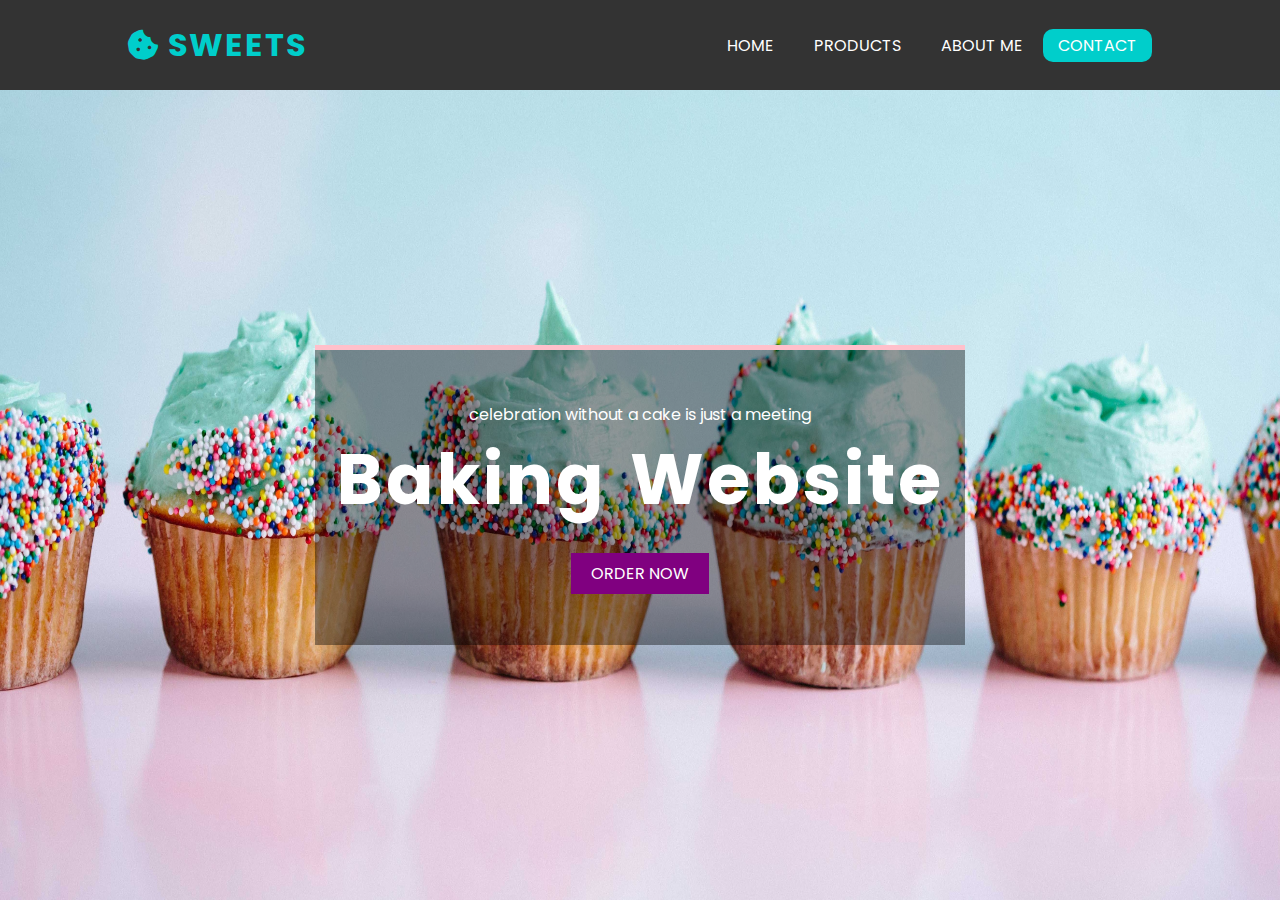
==== index.html @ 8046f4b3 "contact page added" ====
<!DOCTYPE html>
<html lang="en">

<head>
    <meta charset="UTF-8">
    <meta name="viewport" content="width=device-width, initial-scale=1.0">
    <link rel="stylesheet" href="css/all.min.css">
    <link rel="stylesheet" href="css/styles.css">
    <title>sweets</title>
</head>

<body>
    <!-- navbar -->
    <header>
        <nav>
            <!-- logo -->
            <div class="logo">
                <span class="fas fa-cookie-bite"></span>
                <h1>sweets</h1>
            </div>

            <!-- navigation links -->
            <ul class="nav-links">
                <li><a href="#" class="nav-link">home</a></li>
                <li><a href="html pages/product.html" class="nav-link">products</a></li>
                <li><a href="html pages/about.html" class="nav-link">about me</a></li>
                <li><a href="html pages/contact.html" class="nav-link" id="active">contact</a></li>
            </ul>
            <!-- menu icon -->
            <div class="burger">
                <div class="line-1"></div>
                <div class="line-2"></div>
                <div class="line-3"></div>
            </div>
        </nav>
    </header>
    <!-- main landing page -->
    <div class="container">
        <div class="image-container">
            <img src="images/cake.jpg" alt="drip cake">
            <div class="title-container">
                <p>celebration without a cake is just a meeting</p>
                <h1>Baking Website</h1>
                <a href="#">ORDER NOW</a>
            </div>
        </div>
    </div>
    <script src="app.js"></script>
</body>

</html>
---- css/styles.css ----
@import url('https://fonts.googleapis.com/css2?family=Poppins:wght@500&display=swap');

* {
    margin: 0px;
    padding: 0px;
    list-style: none;
    text-decoration: none;
    box-sizing: border-box;
}

body {
    font-family: 'Poppins', sans-serif;
    color: white;
    width: 100vw;
    height: 90vh;
}

/* navigation styles */
header {
    background-color: #333;
}

nav {
    display: flex;
    justify-content: space-between;
    align-items: center;
    min-height: 10vh;
    margin: 0 10%;
}
/* Logo animation */
.logo {
    display: flex;
    align-items: center;
}
.logo h1 {
    color: #00CECB;
    letter-spacing: 2px;
    text-transform: uppercase;
    margin-left: 10px;
}
.fa-cookie-bite {
    color: #00CECB;
    font-size: 30px;
    cursor: pointer;
}
.fa-cookie-bite:hover {
    animation: spin 2s infinite;
}
@keyframes spin {
    0% {
        transform: rotate(0deg);
    }
    100% {
        transform: rotate(360deg);
    }
}

.nav-links {
    display: flex;
    justify-content: space-between;
}

#active {
    margin-left: 20px;
    background-color: #00CECB;
    padding: 5px 15px;
    border-radius: 10px;
    transition: 0.2s;
}
#active:hover {
    background-color: transparent;
    color: #00CECB;
    border: 2px solid #00CECB;
    padding: 3px 13px;
    border-radius: 10px;
}

.nav-links .nav-link {
    margin-left: 40px;  
    color: white;
    text-transform: uppercase;
    transition: 0.2s;
}
.nav-links .nav-link:hover {
    color: #00CECB;
    text-transform: uppercase;
}

.burger {
    cursor: pointer;
    display: none;
}

.burger div {
    background-color: white;
    height: 2px;
    width: 25px;
    margin: 5px;
    transition: 0.5s ease-in;
}

/* container styles */

.container {
    display: flex;
    justify-content: center;
    align-items: center;
    height: 90vh;
    background-color: #333;
}

.image-container {
    position: relative;
    top: 0px;
    width: 100%;
    height: 90vh;
}

img {
    width: 100%;
    height: 100%;
}

.title-container {
    position: absolute;
    top: 50%;
    left: 50%;
    transform: translate(-50%, -50%);
    display: flex;
    flex-direction: column;
    align-items: center;
    justify-content: center;
    height: 300px;
    width: 650px;
    background-color: rgb(0, 0, 0, 0.4);
    border-top: 5px solid pink;

}

.title-container h1 {
    text-align: center;
    letter-spacing: 3px;
    font-size: 70px;
    word-spacing: 5px;
}

.title-container a {
    background-color: purple;
    margin-top: 20px;
    color: white;
    padding: 8px 20px;
    transition: 0.3s;
}
.title-container a:hover {
    transform: rotate(2deg);
    color: #00CECB;
}

@media screen and (max-width: 700px) {
    body {
        overflow-x: hidden;
    }
    .burger {
        display: block;
    }
    .nav-links {
        position: absolute;
        right: 0px;
        height: 90vh;
        top: 10vh;
        background-color: #333;
        display: flex;
        flex-direction: column;
        align-items: center;
        width: 100%;
        transform: translateX(100%);
        z-index: 1;
        transition: transform 0.3s ease-in;
    }
    .nav-links li {
        opacity: 0;
    }
    .nav-active {
        transform: translateX(0%);
        
    }

    .toggle .line-1 {
        transform: rotate(-45deg) translate(-4px, 5px);
    }
    
    .toggle .line-2 {
        opacity: 0;
    }
    
    .toggle .line-3 {
        transform: rotate(45deg) translate(-4px, -5px);
    }
    

@keyframes navLinkFade {
    from {
        opacity: 0;
        transform: translateX(50px);
    } 
    to {
        opacity: 1;
        transform: translateX(0px);
    }
}


    .nav-links li {
        padding: 50px;
    }
    .nav-links .nav-link {
        margin-left: 0px;
    }
    #active {
        margin-left: 0px;
    }
    .image-container {
        align-self: flex-start;
        height: 50vh;
    }
    .title-container {
        position: relative;
        border-top: transparent;
        background-color: transparent;
        justify-content: flex-start;
        margin-top: 0px;
    }
    .title-container h1 {
        font-size: 50px;
    }
}

@media screen and (max-width: 450px) {
    
    .container h1 {
        font-size: 40px;
    }
    .container p {
        font-size: 13px;
    }
}
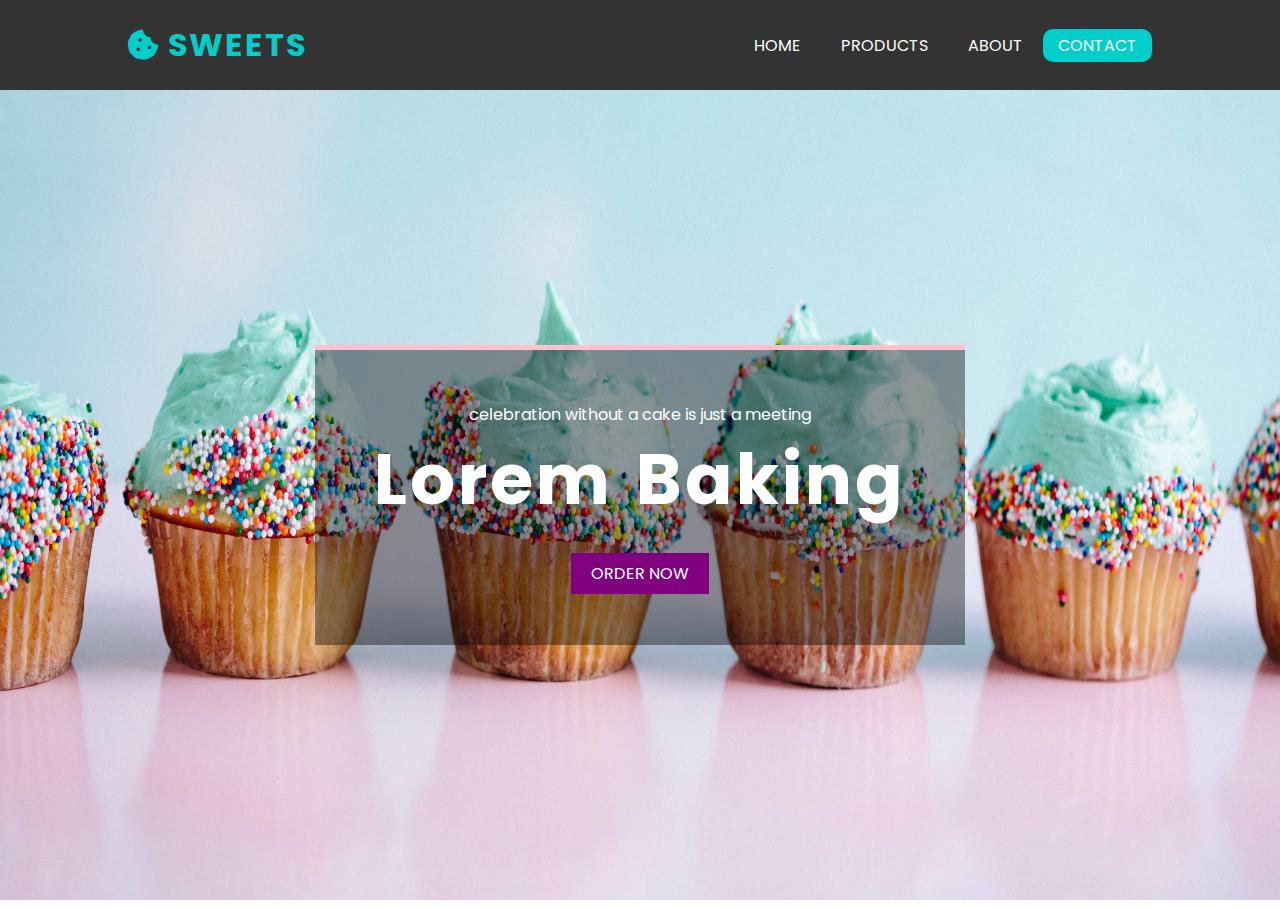
==== commit 21bad4ec: "fixed some issues" ====
--- a/index.html
+++ b/index.html
@@ -23,7 +23,7 @@
             <ul class="nav-links">
                 <li><a href="#" class="nav-link">home</a></li>
                 <li><a href="html pages/product.html" class="nav-link">products</a></li>
-                <li><a href="html pages/about.html" class="nav-link">about me</a></li>
+                <li><a href="html pages/about.html" class="nav-link">about</a></li>
                 <li><a href="html pages/contact.html" class="nav-link" id="active">contact</a></li>
             </ul>
             <!-- menu icon -->
@@ -40,7 +40,7 @@
             <img src="images/cake.jpg" alt="drip cake">
             <div class="title-container">
                 <p>celebration without a cake is just a meeting</p>
-                <h1>Baking Website</h1>
+                <h1>Lorem Baking</h1>
                 <a href="#">ORDER NOW</a>
             </div>
         </div>
--- a/css/styles.css
+++ b/css/styles.css
@@ -1,5 +1,7 @@
 @import url('https://fonts.googleapis.com/css2?family=Poppins:wght@500&display=swap');
-
+html {
+    display: block;
+}
 * {
     margin: 0px;
     padding: 0px;
@@ -11,8 +13,10 @@
 body {
     font-family: 'Poppins', sans-serif;
     color: white;
-    width: 100vw;
-    height: 90vh;
+    /* min-width: 100vw; */
+    max-width: 100vw;
+    height: 100vh;
+    display: block;
 }
 
 /* navigation styles */
@@ -25,6 +29,7 @@
     justify-content: space-between;
     align-items: center;
     min-height: 10vh;
+    max-width: 100vw;
     margin: 0 10%;
 }
 /* Logo animation */
@@ -106,6 +111,7 @@
     justify-content: center;
     align-items: center;
     height: 90vh;
+    width: 100vw;
     background-color: #333;
 }
 
@@ -134,7 +140,6 @@
     width: 650px;
     background-color: rgb(0, 0, 0, 0.4);
     border-top: 5px solid pink;
-
 }
 
 .title-container h1 {
@@ -156,7 +161,7 @@
     color: #00CECB;
 }
 
-@media screen and (max-width: 700px) {
+@media screen and (max-width: 775px) {
     body {
         overflow-x: hidden;
     }
@@ -172,17 +177,17 @@
         display: flex;
         flex-direction: column;
         align-items: center;
-        width: 100%;
-        transform: translateX(100%);
+        width: 50%;
+        transform: scale(0);
         z-index: 1;
-        transition: transform 0.3s ease-in;
+        padding: 50px 50px;
+        transition: transform 0.2s ease-in;
     }
     .nav-links li {
         opacity: 0;
     }
     .nav-active {
-        transform: translateX(0%);
-        
+        transform: scale(1);
     }
 
     .toggle .line-1 {
@@ -208,11 +213,10 @@
         transform: translateX(0px);
     }
 }
-
-
-    .nav-links li {
-        padding: 50px;
-    }
+.title-container {
+    width: 100vw;
+}
+
     .nav-links .nav-link {
         margin-left: 0px;
     }
@@ -236,9 +240,12 @@
 }
 
 @media screen and (max-width: 450px) {
-    
+    body {
+        overflow-x: hidden;
+        display: block;
+    }
     .container h1 {
-        font-size: 40px;
+        font-size: 35px;
     }
     .container p {
         font-size: 13px;
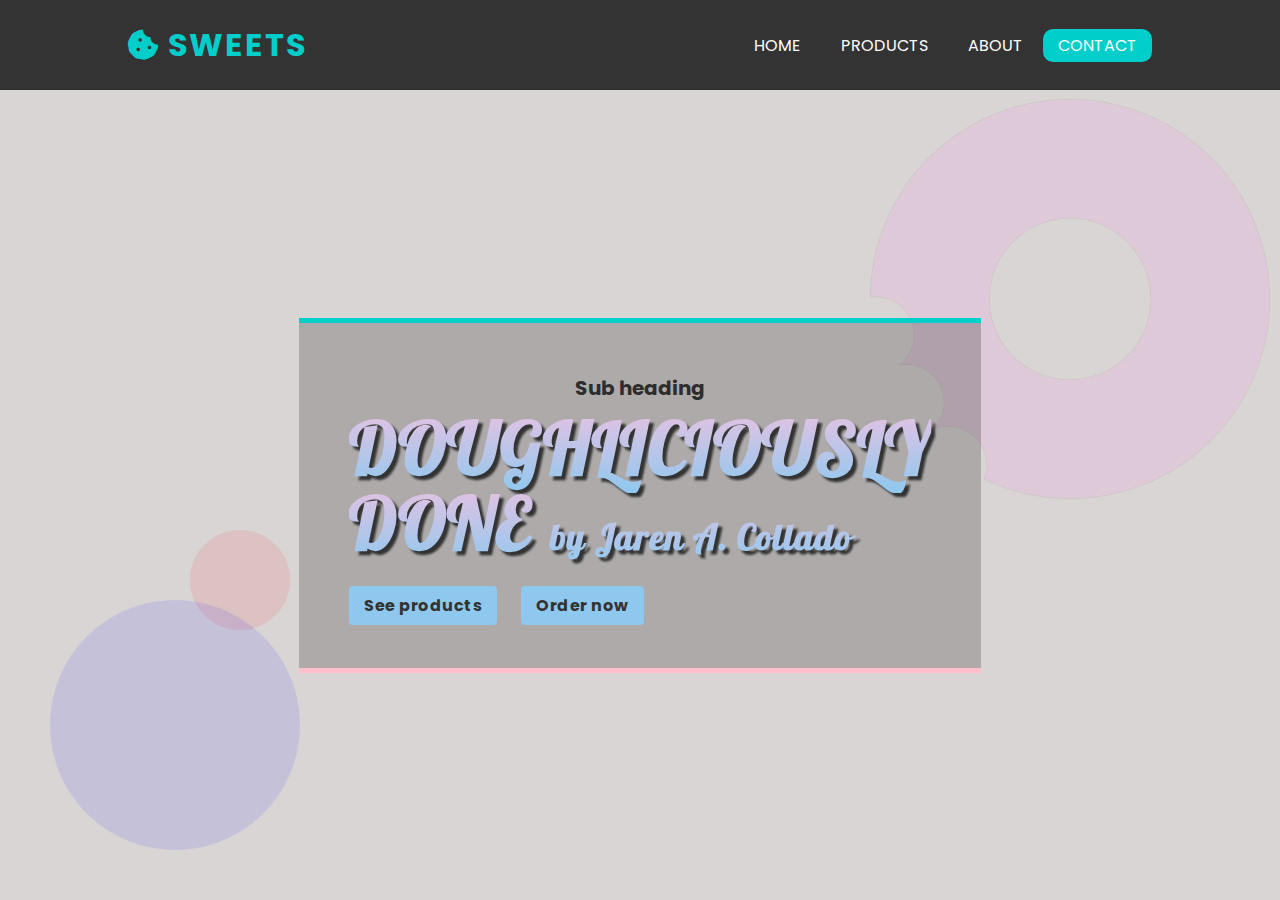
==== commit 537d5bfb: "redesigned landing page" ====
--- a/index.html
+++ b/index.html
@@ -36,15 +36,21 @@
     </header>
     <!-- main landing page -->
     <div class="container">
-        <div class="image-container">
-            <img src="images/cake.jpg" alt="drip cake">
-            <div class="title-container">
-                <p>celebration without a cake is just a meeting</p>
-                <h1>Lorem Baking</h1>
-                <a href="#">ORDER NOW</a>
+        <div class="main-title">
+            <p>Sub heading</p>
+            <h1 class="dough">DOUGHLICIOUSLY</h1>
+            <h1 class="done">DONE<span>by Jaren A. Collado</span></h1>
+            <br>
+            <div class="ctn">
+                <a href="html pages/product.html">See products</a>
+                <a href="html pages/contact.html">Order now</a>
             </div>
         </div>
     </div>
+    
+    <img src="images/svg/donut.png" alt="red circle" class="donut-circle">
+    <img src="images/svg/red circle.png" alt="red circle" class="red-circle-1">
+    <img src="images/svg/blue circle.png" alt="red circle" class="blue-circle">
     <script src="app.js"></script>
 </body>
 
--- a/css/styles.css
+++ b/css/styles.css
@@ -1,4 +1,5 @@
 @import url('https://fonts.googleapis.com/css2?family=Poppins:wght@500&display=swap');
+@import url('https://fonts.googleapis.com/css2?family=Lobster&display=swap');
 html {
     display: block;
 }
@@ -11,8 +12,9 @@
 }
 
 body {
+    position: relative;
     font-family: 'Poppins', sans-serif;
-    color: white;
+    background-color: rgb(218, 213, 213);
     /* min-width: 100vw; */
     max-width: 100vw;
     height: 100vh;
@@ -105,60 +107,93 @@
 }
 
 /* container styles */
-
 .container {
     display: flex;
     justify-content: center;
     align-items: center;
     height: 90vh;
-    width: 100vw;
-    background-color: #333;
-}
-
-.image-container {
-    position: relative;
-    top: 0px;
-    width: 100%;
-    height: 90vh;
-}
-
-img {
-    width: 100%;
-    height: 100%;
-}
-
-.title-container {
+}
+
+.main-title {
+    display: flex;
+    flex-direction: column;
+    border-top: 5px solid #00CECB;
+    border-bottom: 5px solid pink;
+    background: rgba(0, 0, 0, 0.2);
+    padding: 50px;
+}
+
+.main-title p{
+    align-self: center;
+    color: rgb(46, 45, 45);
+    font-size: 20px;
+    font-weight: bold;
+}
+
+.main-title .dough, .done {
+    font-family: 'Lobster', cursive;
+    display: inline-block;
+    font-size: 4.5em;
+    background: -webkit-linear-gradient( rgb(236, 194, 226), rgb(143, 200, 238));
+    -webkit-background-clip: text;
+    -webkit-text-fill-color: transparent;
+    filter: drop-shadow(4px 4px 1px #333);
+    letter-spacing: 1px;
+}
+
+.main-title .done {
+    margin-top: -15px;
+}
+
+.main-title .done span{
+    margin-left: 20px;
+    font-size: 0.5em;
+}
+
+.main-title .ctn a {
+    background-color: rgb(143, 200, 238);
+    margin: 0 20px 0 0;
+    color: #333;
+    font-weight: bold;
+    letter-spacing: 0.5px;
+    border-radius: 4px;
+    padding: 8px 15px;
+    transition: 0.3s;
+}
+
+.main-title .ctn a:hover {
+    background-color: rgba(143, 200, 238, 0.5);
+}
+
+.donut-circle {
     position: absolute;
-    top: 50%;
-    left: 50%;
-    transform: translate(-50%, -50%);
-    display: flex;
-    flex-direction: column;
-    align-items: center;
-    justify-content: center;
-    height: 300px;
-    width: 650px;
-    background-color: rgb(0, 0, 0, 0.4);
-    border-top: 5px solid pink;
-}
-
-.title-container h1 {
-    text-align: center;
-    letter-spacing: 3px;
-    font-size: 70px;
-    word-spacing: 5px;
-}
-
-.title-container a {
-    background-color: purple;
-    margin-top: 20px;
-    color: white;
-    padding: 8px 20px;
-    transition: 0.3s;
-}
-.title-container a:hover {
-    transform: rotate(2deg);
-    color: #00CECB;
+    right: 10px;
+    top: 11vh;
+    z-index: -99;
+    opacity: 0.08;
+    transform: rotate(-65deg);
+    width: 400px;
+    height: 400px;
+}
+
+.red-circle-1 {
+    position: absolute;
+    left: 190px;
+    bottom: 270px;
+    z-index: -99;
+    opacity: 0.1;
+    width: 100px;
+    height: 100px;
+}
+
+.blue-circle {
+    position: absolute;
+    left: 50px;
+    bottom: 50px;
+    z-index: -99;
+    opacity: 0.1;
+    width: 250px;
+    height: 250px;
 }
 
 @media screen and (max-width: 775px) {
@@ -202,7 +237,22 @@
         transform: rotate(45deg) translate(-4px, -5px);
     }
     
-
+    .main-title {
+        padding: 30px;
+    }
+
+    .main-title .dough, .done {
+        font-size: 3em;
+    }
+
+    .main-title .done {
+        margin-top: -6px;
+    }
+
+    .main-title .done span{
+        margin-left: 10px;
+        font-size: 0.5em;
+    }
 @keyframes navLinkFade {
     from {
         opacity: 0;
@@ -213,9 +263,6 @@
         transform: translateX(0px);
     }
 }
-.title-container {
-    width: 100vw;
-}
 
     .nav-links .nav-link {
         margin-left: 0px;
@@ -223,31 +270,57 @@
     #active {
         margin-left: 0px;
     }
-    .image-container {
-        align-self: flex-start;
-        height: 50vh;
-    }
-    .title-container {
-        position: relative;
-        border-top: transparent;
-        background-color: transparent;
-        justify-content: flex-start;
-        margin-top: 0px;
-    }
-    .title-container h1 {
-        font-size: 50px;
-    }
-}
-
-@media screen and (max-width: 450px) {
+}
+
+@media screen and (max-width: 500px) {
     body {
         overflow-x: hidden;
         display: block;
     }
-    .container h1 {
-        font-size: 35px;
-    }
-    .container p {
-        font-size: 13px;
+
+    .main-title {
+        padding: 20px;
+    }
+
+    .main-title .dough, .done {
+        font-size: 2.1em;
+    }
+
+    .main-title .done {
+        margin-top: -6px;
+    }
+
+    .main-title .done span{
+        margin-left: 10px;
+        font-size: 0.5em;
+    }
+
+    .main-title .ctn a {
+        margin: 0 20px 0 0;
+        letter-spacing: 0.5px;
+        border-radius: 4px;
+        padding: 4px 10px;
+        transition: 0.3s;
+    }
+
+    .donut-circle {
+        right: 20px;
+        transform: rotate(0deg);
+        width: 300px;
+        height: 300px;
+    }
+
+    .red-circle-1 {
+        left: 90px;
+        bottom: 170px;
+        width: 70px;
+        height: 70px;
+    }
+
+    .blue-circle {
+        left: 10px;
+        bottom: 20px;
+        width: 170px;
+        height: 170px;
     }
 }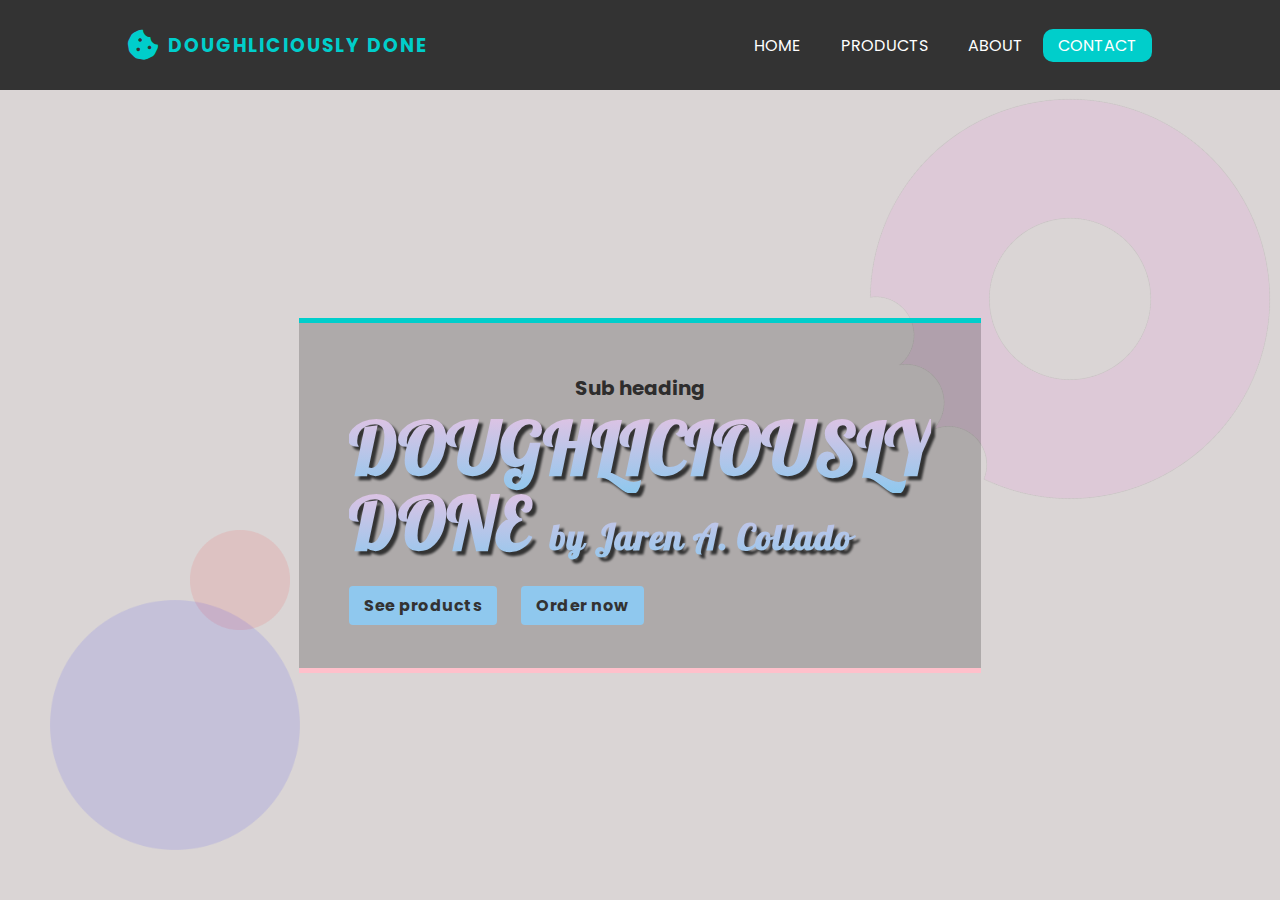
==== commit 1be97ea1: "fixed some issues" ====
--- a/index.html
+++ b/index.html
@@ -6,7 +6,7 @@
     <meta name="viewport" content="width=device-width, initial-scale=1.0">
     <link rel="stylesheet" href="css/all.min.css">
     <link rel="stylesheet" href="css/styles.css">
-    <title>sweets</title>
+    <title>doughliciously done</title>
 </head>
 
 <body>
@@ -16,7 +16,7 @@
             <!-- logo -->
             <div class="logo">
                 <span class="fas fa-cookie-bite"></span>
-                <h1>sweets</h1>
+                <h3>doughliciously done</h3>
             </div>
 
             <!-- navigation links -->
--- a/css/styles.css
+++ b/css/styles.css
@@ -39,7 +39,7 @@
     display: flex;
     align-items: center;
 }
-.logo h1 {
+.logo h3 {
     color: #00CECB;
     letter-spacing: 2px;
     text-transform: uppercase;
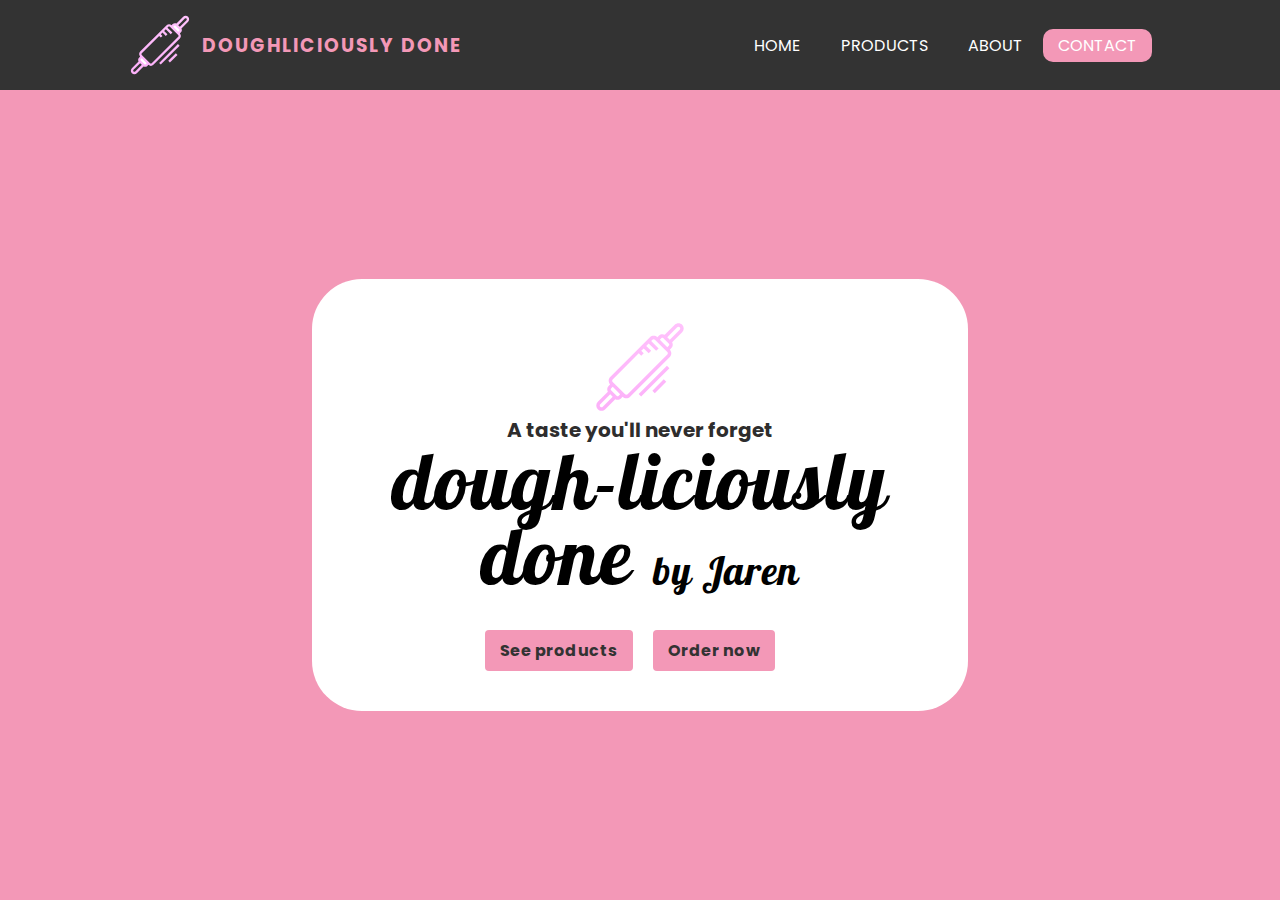
==== commit eb9c5a3b: "changed some design" ====
--- a/index.html
+++ b/index.html
@@ -1,57 +1,280 @@
 <!DOCTYPE html>
 <html lang="en">
+  <head>
+    <meta charset="UTF-8" />
+    <meta name="viewport" content="width=device-width, initial-scale=1.0" />
+    <link rel="stylesheet" href="css/all.min.css" />
+    <link rel="stylesheet" href="css/styles.css" />
+    <title>doughliciously done</title>
+  </head>
 
-<head>
-    <meta charset="UTF-8">
-    <meta name="viewport" content="width=device-width, initial-scale=1.0">
-    <link rel="stylesheet" href="css/all.min.css">
-    <link rel="stylesheet" href="css/styles.css">
-    <title>doughliciously done</title>
-</head>
-
-<body>
+  <body>
     <!-- navbar -->
     <header>
-        <nav>
-            <!-- logo -->
-            <div class="logo">
-                <span class="fas fa-cookie-bite"></span>
-                <h3>doughliciously done</h3>
-            </div>
+      <nav>
+        <!-- logo -->
+        <div class="logo">
+          <svg
+            xmlns="http://www.w3.org/2000/svg"
+            x="0px"
+            y="0px"
+            width="64"
+            height="64"
+            viewBox="0 0 172 172"
+            style="fill: #000000;"
+          >
+            <defs>
+              <linearGradient
+                x1="49.17319"
+                y1="112.73256"
+                x2="49.17319"
+                y2="127.28806"
+                gradientUnits="userSpaceOnUse"
+                id="color-1_9mgCAGMehD35_gr1"
+              >
+                <stop offset="0" stop-color="#ffffff"></stop>
+                <stop offset="1" stop-color="#ffffff"></stop>
+              </linearGradient>
+              <linearGradient
+                x1="123.07675"
+                y1="39.91206"
+                x2="123.07675"
+                y2="50.89319"
+                gradientUnits="userSpaceOnUse"
+                id="color-2_9mgCAGMehD35_gr2"
+              >
+                <stop offset="0" stop-color="#ffffff"></stop>
+                <stop offset="1" stop-color="#ffffff"></stop>
+              </linearGradient>
+              <linearGradient
+                x1="86"
+                y1="18.58406"
+                x2="86"
+                y2="143.018"
+                gradientUnits="userSpaceOnUse"
+                id="color-3_9mgCAGMehD35_gr3"
+              >
+                <stop offset="0" stop-color="#ffc2fc"></stop>
+                <stop offset="1" stop-color="#fcb1f9"></stop>
+              </linearGradient>
+              <linearGradient
+                x1="107.5"
+                y1="18.58406"
+                x2="107.5"
+                y2="143.018"
+                gradientUnits="userSpaceOnUse"
+                id="color-4_9mgCAGMehD35_gr4"
+              >
+                <stop offset="0" stop-color="#ffc2fc"></stop>
+                <stop offset="1" stop-color="#fcb1f9"></stop>
+              </linearGradient>
+              <linearGradient
+                x1="115.5625"
+                y1="18.58406"
+                x2="115.5625"
+                y2="143.018"
+                gradientUnits="userSpaceOnUse"
+                id="color-5_9mgCAGMehD35_gr5"
+              >
+                <stop offset="0" stop-color="#ffc2fc"></stop>
+                <stop offset="1" stop-color="#fcb1f9"></stop>
+              </linearGradient>
+            </defs>
+            <g transform="translate(-14.62,-14.62) scale(1.17,1.17)">
+              <g
+                fill="none"
+                fill-rule="nonzero"
+                stroke="none"
+                stroke-width="1"
+                stroke-linecap="butt"
+                stroke-linejoin="miter"
+                stroke-miterlimit="10"
+                stroke-dasharray=""
+                stroke-dashoffset="0"
+                font-family="none"
+                font-weight="none"
+                font-size="none"
+                text-anchor="none"
+                style="mix-blend-mode: normal;"
+              >
+                <path d="M0,172v-172h172v172z" fill="none"></path>
+                <g>
+                  <path
+                    d="M59.89362,127.30956l-4.9235,4.9235c-1.75494,1.75494 -4.59831,1.75494 -6.35325,0l-8.84994,-8.84994c-1.75494,-1.75494 -1.75494,-4.59831 0,-6.35325l4.42631,-4.42631z"
+                    fill="url(#color-1_9mgCAGMehD35_gr1)"
+                  ></path>
+                  <path
+                    d="M112.60356,44.19325l4.42631,-4.42631c1.75494,-1.75494 4.59831,-1.75494 6.35325,0l8.84994,8.84994c1.75494,1.75494 1.75494,4.59831 0,6.35325l-4.42631,4.42631z"
+                    fill="url(#color-2_9mgCAGMehD35_gr2)"
+                  ></path>
+                  <path
+                    d="M150.61287,21.38444c-3.14706,-3.14169 -8.26137,-3.13362 -11.40306,0.00269l-15.38594,15.38594c-2.752,-1.60444 -6.33981,-1.25775 -8.69406,1.09381l-2.52356,2.52356c-3.04494,-3.04494 -8.36081,-3.04494 -11.40038,0l-60.81544,60.81006c-1.52112,1.52113 -2.36231,3.5475 -2.36231,5.70287c0,2.15269 0.8385,4.17638 2.36231,5.70019l-2.52625,2.52625c-2.34887,2.35694 -2.69556,5.94475 -1.08844,8.69406l-15.38862,15.38594c-3.139,3.14437 -3.139,8.25869 0.00269,11.40575c1.57219,1.5695 3.63887,2.35425 5.70019,2.35425c2.06669,0 4.13069,-0.78744 5.70287,-2.35694l15.38325,-15.38594c1.11531,0.65306 2.36231,1.00513 3.61738,1.00513c1.84094,0 3.67919,-0.69875 5.07938,-2.09625l2.52356,-2.52356c1.52112,1.52112 3.5475,2.36231 5.70019,2.36231c2.15538,0 4.18175,-0.84119 5.70019,-2.36231l60.81275,-60.81275c1.52112,-1.52112 2.36231,-3.54481 2.36231,-5.70019c0,-2.15269 -0.8385,-4.17637 -2.36231,-5.70019l2.52625,-2.52625c2.34887,-2.35694 2.69556,-5.94475 1.09112,-8.69406l15.38862,-15.38594c3.139,-3.14706 3.139,-8.26137 -0.00269,-11.40844zM118.92994,41.66969c0.70144,-0.7095 1.849,-0.7095 2.55312,-0.00269l8.84725,8.84994c0.70413,0.70412 0.70413,1.849 0.00269,2.55312l-2.52356,2.52356l-11.40306,-11.40306zM28.99006,146.81006c-1.04812,1.04813 -2.752,1.05081 -3.80012,0.00269c-1.05081,-1.04812 -1.05081,-2.75469 -0.00269,-3.80281l15.20319,-15.2005l3.80013,3.80012zM53.07006,130.33031c-0.70144,0.70681 -1.849,0.70681 -2.55312,0.00269l-8.84725,-8.84994c-0.70412,-0.70413 -0.70412,-1.849 -0.00269,-2.55313l2.52356,-2.52356l11.40306,11.40306zM127.80944,66.994c0,0.00269 0,0.00269 0,0l-60.81544,60.81544c-1.0105,1.01588 -2.77619,1.01588 -3.79744,0l-19.00331,-19.00331c-0.50525,-0.50794 -0.78744,-1.1825 -0.78744,-1.90006c0,-0.72025 0.2795,-1.39212 0.78744,-1.90006l39.90938,-39.90669l3.80012,3.80013l3.80013,-3.80013l-3.80013,-3.80013l3.80013,-3.80013l7.60294,7.60025l3.80013,-3.80013l-7.60294,-7.60025l3.80281,-3.80281l11.40038,11.40306l3.80012,-3.80013l-11.40037,-11.40306l1.90275,-1.90275c0.50525,-0.50794 1.17713,-0.78744 1.89738,-0.78744c0.71756,0 1.39212,0.2795 1.90006,0.78744l19.00331,19.00331c0.50525,0.50794 0.78744,1.1825 0.78744,1.90006c0,0.71756 -0.2795,1.38944 -0.78744,1.89737zM146.81275,28.99006l-15.20319,15.20319l-3.80281,-3.80281l15.2005,-15.2005c1.05081,-1.04812 2.75469,-1.05081 3.80012,-0.00269c1.0535,1.04812 1.0535,2.75469 0.00537,3.80281z"
+                    fill="url(#color-3_9mgCAGMehD35_gr3)"
+                  ></path>
+                  <path
+                    d="M83.9575,127.24237l3.80012,3.80013l43.28487,-43.28487l-3.80013,-3.80013z"
+                    fill="url(#color-4_9mgCAGMehD35_gr4)"
+                  ></path>
+                  <path
+                    d="M104.92806,122.39681l3.80012,3.80013l17.46875,-17.46875l-3.80012,-3.80012z"
+                    fill="url(#color-5_9mgCAGMehD35_gr5)"
+                  ></path>
+                </g>
+                <path d="" fill="none"></path>
+              </g>
+            </g>
+          </svg>
+          <h3>doughliciously done</h3>
+        </div>
 
-            <!-- navigation links -->
-            <ul class="nav-links">
-                <li><a href="#" class="nav-link">home</a></li>
-                <li><a href="html pages/product.html" class="nav-link">products</a></li>
-                <li><a href="html pages/about.html" class="nav-link">about</a></li>
-                <li><a href="html pages/contact.html" class="nav-link" id="active">contact</a></li>
-            </ul>
-            <!-- menu icon -->
-            <div class="burger">
-                <div class="line-1"></div>
-                <div class="line-2"></div>
-                <div class="line-3"></div>
-            </div>
-        </nav>
+        <!-- navigation links -->
+        <ul class="nav-links">
+          <li><a href="#" class="nav-link">home</a></li>
+          <li>
+            <a href="html pages/product.html" class="nav-link">products</a>
+          </li>
+          <li><a href="html pages/about.html" class="nav-link">about</a></li>
+          <li>
+            <a href="html pages/contact.html" class="nav-link" id="active"
+              >contact</a
+            >
+          </li>
+        </ul>
+        <!-- menu icon -->
+        <div class="burger">
+          <div class="line-1"></div>
+          <div class="line-2"></div>
+          <div class="line-3"></div>
+        </div>
+      </nav>
     </header>
     <!-- main landing page -->
     <div class="container">
-        <div class="main-title">
-            <p>Sub heading</p>
-            <h1 class="dough">DOUGHLICIOUSLY</h1>
-            <h1 class="done">DONE<span>by Jaren A. Collado</span></h1>
-            <br>
-            <div class="ctn">
-                <a href="html pages/product.html">See products</a>
-                <a href="html pages/contact.html">Order now</a>
-            </div>
+      <div class="main-title">
+        <svg
+          xmlns="http://www.w3.org/2000/svg"
+          x="0px"
+          y="0px"
+          width="96"
+          height="96"
+          viewBox="0 0 172 172"
+          style="fill: #000000;"
+        >
+          <defs>
+            <linearGradient
+              x1="49.17319"
+              y1="112.73256"
+              x2="49.17319"
+              y2="127.28806"
+              gradientUnits="userSpaceOnUse"
+              id="color-1_9mgCAGMehD35_gr1"
+            >
+              <stop offset="0" stop-color="#ffffff"></stop>
+              <stop offset="1" stop-color="#ffffff"></stop>
+            </linearGradient>
+            <linearGradient
+              x1="123.07675"
+              y1="39.91206"
+              x2="123.07675"
+              y2="50.89319"
+              gradientUnits="userSpaceOnUse"
+              id="color-2_9mgCAGMehD35_gr2"
+            >
+              <stop offset="0" stop-color="#ffffff"></stop>
+              <stop offset="1" stop-color="#ffffff"></stop>
+            </linearGradient>
+            <linearGradient
+              x1="86"
+              y1="18.58406"
+              x2="86"
+              y2="143.018"
+              gradientUnits="userSpaceOnUse"
+              id="color-3_9mgCAGMehD35_gr3"
+            >
+              <stop offset="0" stop-color="#ffc2fc"></stop>
+              <stop offset="1" stop-color="#fcb1f9"></stop>
+            </linearGradient>
+            <linearGradient
+              x1="107.5"
+              y1="18.58406"
+              x2="107.5"
+              y2="143.018"
+              gradientUnits="userSpaceOnUse"
+              id="color-4_9mgCAGMehD35_gr4"
+            >
+              <stop offset="0" stop-color="#ffc2fc"></stop>
+              <stop offset="1" stop-color="#fcb1f9"></stop>
+            </linearGradient>
+            <linearGradient
+              x1="115.5625"
+              y1="18.58406"
+              x2="115.5625"
+              y2="143.018"
+              gradientUnits="userSpaceOnUse"
+              id="color-5_9mgCAGMehD35_gr5"
+            >
+              <stop offset="0" stop-color="#ffc2fc"></stop>
+              <stop offset="1" stop-color="#fcb1f9"></stop>
+            </linearGradient>
+          </defs>
+          <g transform="translate(-14.62,-14.62) scale(1.17,1.17)">
+            <g
+              fill="none"
+              fill-rule="nonzero"
+              stroke="none"
+              stroke-width="1"
+              stroke-linecap="butt"
+              stroke-linejoin="miter"
+              stroke-miterlimit="10"
+              stroke-dasharray=""
+              stroke-dashoffset="0"
+              font-family="none"
+              font-weight="none"
+              font-size="none"
+              text-anchor="none"
+              style="mix-blend-mode: normal;"
+            >
+              <path d="M0,172v-172h172v172z" fill="none"></path>
+              <g>
+                <path
+                  d="M59.89362,127.30956l-4.9235,4.9235c-1.75494,1.75494 -4.59831,1.75494 -6.35325,0l-8.84994,-8.84994c-1.75494,-1.75494 -1.75494,-4.59831 0,-6.35325l4.42631,-4.42631z"
+                  fill="url(#color-1_9mgCAGMehD35_gr1)"
+                ></path>
+                <path
+                  d="M112.60356,44.19325l4.42631,-4.42631c1.75494,-1.75494 4.59831,-1.75494 6.35325,0l8.84994,8.84994c1.75494,1.75494 1.75494,4.59831 0,6.35325l-4.42631,4.42631z"
+                  fill="url(#color-2_9mgCAGMehD35_gr2)"
+                ></path>
+                <path
+                  d="M150.61287,21.38444c-3.14706,-3.14169 -8.26137,-3.13362 -11.40306,0.00269l-15.38594,15.38594c-2.752,-1.60444 -6.33981,-1.25775 -8.69406,1.09381l-2.52356,2.52356c-3.04494,-3.04494 -8.36081,-3.04494 -11.40038,0l-60.81544,60.81006c-1.52112,1.52113 -2.36231,3.5475 -2.36231,5.70287c0,2.15269 0.8385,4.17638 2.36231,5.70019l-2.52625,2.52625c-2.34887,2.35694 -2.69556,5.94475 -1.08844,8.69406l-15.38862,15.38594c-3.139,3.14437 -3.139,8.25869 0.00269,11.40575c1.57219,1.5695 3.63887,2.35425 5.70019,2.35425c2.06669,0 4.13069,-0.78744 5.70287,-2.35694l15.38325,-15.38594c1.11531,0.65306 2.36231,1.00513 3.61738,1.00513c1.84094,0 3.67919,-0.69875 5.07938,-2.09625l2.52356,-2.52356c1.52112,1.52112 3.5475,2.36231 5.70019,2.36231c2.15538,0 4.18175,-0.84119 5.70019,-2.36231l60.81275,-60.81275c1.52112,-1.52112 2.36231,-3.54481 2.36231,-5.70019c0,-2.15269 -0.8385,-4.17637 -2.36231,-5.70019l2.52625,-2.52625c2.34887,-2.35694 2.69556,-5.94475 1.09112,-8.69406l15.38862,-15.38594c3.139,-3.14706 3.139,-8.26137 -0.00269,-11.40844zM118.92994,41.66969c0.70144,-0.7095 1.849,-0.7095 2.55312,-0.00269l8.84725,8.84994c0.70413,0.70412 0.70413,1.849 0.00269,2.55312l-2.52356,2.52356l-11.40306,-11.40306zM28.99006,146.81006c-1.04812,1.04813 -2.752,1.05081 -3.80012,0.00269c-1.05081,-1.04812 -1.05081,-2.75469 -0.00269,-3.80281l15.20319,-15.2005l3.80013,3.80012zM53.07006,130.33031c-0.70144,0.70681 -1.849,0.70681 -2.55312,0.00269l-8.84725,-8.84994c-0.70412,-0.70413 -0.70412,-1.849 -0.00269,-2.55313l2.52356,-2.52356l11.40306,11.40306zM127.80944,66.994c0,0.00269 0,0.00269 0,0l-60.81544,60.81544c-1.0105,1.01588 -2.77619,1.01588 -3.79744,0l-19.00331,-19.00331c-0.50525,-0.50794 -0.78744,-1.1825 -0.78744,-1.90006c0,-0.72025 0.2795,-1.39212 0.78744,-1.90006l39.90938,-39.90669l3.80012,3.80013l3.80013,-3.80013l-3.80013,-3.80013l3.80013,-3.80013l7.60294,7.60025l3.80013,-3.80013l-7.60294,-7.60025l3.80281,-3.80281l11.40038,11.40306l3.80012,-3.80013l-11.40037,-11.40306l1.90275,-1.90275c0.50525,-0.50794 1.17713,-0.78744 1.89738,-0.78744c0.71756,0 1.39212,0.2795 1.90006,0.78744l19.00331,19.00331c0.50525,0.50794 0.78744,1.1825 0.78744,1.90006c0,0.71756 -0.2795,1.38944 -0.78744,1.89737zM146.81275,28.99006l-15.20319,15.20319l-3.80281,-3.80281l15.2005,-15.2005c1.05081,-1.04812 2.75469,-1.05081 3.80012,-0.00269c1.0535,1.04812 1.0535,2.75469 0.00537,3.80281z"
+                  fill="url(#color-3_9mgCAGMehD35_gr3)"
+                ></path>
+                <path
+                  d="M83.9575,127.24237l3.80012,3.80013l43.28487,-43.28487l-3.80013,-3.80013z"
+                  fill="url(#color-4_9mgCAGMehD35_gr4)"
+                ></path>
+                <path
+                  d="M104.92806,122.39681l3.80012,3.80013l17.46875,-17.46875l-3.80012,-3.80012z"
+                  fill="url(#color-5_9mgCAGMehD35_gr5)"
+                ></path>
+              </g>
+              <path d="" fill="none"></path>
+            </g>
+          </g>
+        </svg>
+        <p>A taste you'll never forget</p>
+        <h1 class="dough">dough-liciously</h1>
+        <h1 class="done">done<span>by Jaren</span></h1>
+        <br />
+        <div class="ctn">
+          <a href="html pages/product.html">See products</a>
+          <a href="html pages/contact.html">Order now</a>
         </div>
+      </div>
     </div>
-    
-    <img src="images/svg/donut.png" alt="red circle" class="donut-circle">
+
+    <!-- <img src="images/svg/donut.png" alt="red circle" class="donut-circle">
     <img src="images/svg/red circle.png" alt="red circle" class="red-circle-1">
-    <img src="images/svg/blue circle.png" alt="red circle" class="blue-circle">
+    <img src="images/svg/blue circle.png" alt="red circle" class="blue-circle"> -->
     <script src="app.js"></script>
-</body>
-
-</html>+  </body>
+</html>
--- a/css/styles.css
+++ b/css/styles.css
@@ -1,326 +1,319 @@
-@import url('https://fonts.googleapis.com/css2?family=Poppins:wght@500&display=swap');
-@import url('https://fonts.googleapis.com/css2?family=Lobster&display=swap');
+@import url("https://fonts.googleapis.com/css2?family=Poppins:wght@500&display=swap");
+@import url("https://fonts.googleapis.com/css2?family=Lobster&display=swap");
 html {
-    display: block;
+  display: block;
 }
 * {
-    margin: 0px;
-    padding: 0px;
-    list-style: none;
-    text-decoration: none;
-    box-sizing: border-box;
+  margin: 0px;
+  padding: 0px;
+  list-style: none;
+  text-decoration: none;
+  box-sizing: border-box;
 }
 
 body {
-    position: relative;
-    font-family: 'Poppins', sans-serif;
-    background-color: rgb(218, 213, 213);
-    /* min-width: 100vw; */
-    max-width: 100vw;
-    height: 100vh;
-    display: block;
+  position: relative;
+  overflow-x: hidden;
+  font-family: "Poppins", sans-serif;
+  background-color: rgb(243, 152, 183);
+  /* min-width: 100vw; */
+  max-width: 100vw;
+  height: 100vh;
+  display: block;
 }
 
 /* navigation styles */
 header {
-    background-color: #333;
+  background-color: #333;
 }
 
 nav {
-    display: flex;
-    justify-content: space-between;
-    align-items: center;
-    min-height: 10vh;
-    max-width: 100vw;
-    margin: 0 10%;
+  display: flex;
+  justify-content: space-between;
+  align-items: center;
+  min-height: 10vh;
+  max-width: 100vw;
+  margin: 0 10%;
 }
 /* Logo animation */
 .logo {
-    display: flex;
-    align-items: center;
+  display: flex;
+  align-items: center;
 }
 .logo h3 {
-    color: #00CECB;
-    letter-spacing: 2px;
-    text-transform: uppercase;
-    margin-left: 10px;
+  color: rgb(243, 152, 183);
+  letter-spacing: 2px;
+  text-transform: uppercase;
+  margin-left: 10px;
 }
 .fa-cookie-bite {
-    color: #00CECB;
-    font-size: 30px;
-    cursor: pointer;
+  color: #00cecb;
+  font-size: 30px;
+  cursor: pointer;
 }
 .fa-cookie-bite:hover {
-    animation: spin 2s infinite;
+  animation: spin 2s infinite;
 }
 @keyframes spin {
-    0% {
-        transform: rotate(0deg);
-    }
-    100% {
-        transform: rotate(360deg);
-    }
+  0% {
+    transform: rotate(0deg);
+  }
+  100% {
+    transform: rotate(360deg);
+  }
 }
 
 .nav-links {
-    display: flex;
-    justify-content: space-between;
+  display: flex;
+  justify-content: space-between;
 }
 
 #active {
-    margin-left: 20px;
-    background-color: #00CECB;
-    padding: 5px 15px;
-    border-radius: 10px;
-    transition: 0.2s;
+  margin-left: 20px;
+  background-color: rgb(243, 152, 183);
+  padding: 5px 15px;
+  border-radius: 10px;
+  transition: 0.2s;
 }
 #active:hover {
-    background-color: transparent;
-    color: #00CECB;
-    border: 2px solid #00CECB;
-    padding: 3px 13px;
-    border-radius: 10px;
+  background-color: transparent;
+  color: rgb(243, 152, 183);
+  border: 2px solid rgb(243, 152, 183);
+  padding: 3px 13px;
+  border-radius: 10px;
 }
 
 .nav-links .nav-link {
-    margin-left: 40px;  
-    color: white;
-    text-transform: uppercase;
-    transition: 0.2s;
+  margin-left: 40px;
+  color: white;
+  text-transform: uppercase;
+  transition: 0.2s;
 }
 .nav-links .nav-link:hover {
-    color: #00CECB;
-    text-transform: uppercase;
+  color: rgb(243, 152, 183);
+  text-transform: uppercase;
 }
 
 .burger {
-    cursor: pointer;
-    display: none;
+  cursor: pointer;
+  display: none;
 }
 
 .burger div {
-    background-color: white;
-    height: 2px;
-    width: 25px;
-    margin: 5px;
-    transition: 0.5s ease-in;
+  background-color: white;
+  height: 2px;
+  width: 25px;
+  margin: 5px;
+  transition: 0.5s ease-in;
 }
 
 /* container styles */
 .container {
-    display: flex;
-    justify-content: center;
-    align-items: center;
+  display: flex;
+  justify-content: center;
+  align-items: center;
+  height: 90vh;
+}
+
+.main-title {
+  display: flex;
+  flex-direction: column;
+  align-items: center;
+  /* border-top: 5px solid #00CECB; */
+  /* border-bottom: 5px solid pink; */
+  border-radius: 50px;
+  background: white;
+  padding: 40px 80px;
+}
+
+.main-title p {
+  align-self: center;
+  color: rgb(46, 45, 45);
+  font-size: 20px;
+  font-weight: bold;
+  margin-bottom: -15px;
+}
+
+.main-title .dough,
+.done {
+  font-family: "Lobster", cursive;
+  display: inline-block;
+  font-size: 5em;
+  font-weight: 200;
+  color: black;
+  /* background: -webkit-linear-gradient( rgb(236, 194, 226), rgb(143, 200, 238));
+    -webkit-background-clip: text;
+    -webkit-text-fill-color: transparent; */
+  /* filter: drop-shadow(4px 4px 1px #333); */
+  letter-spacing: 1px;
+}
+
+.main-title .done {
+  text-align: center;
+  margin-top: -25px;
+}
+
+.main-title .done span {
+  margin-left: 20px;
+  font-size: 0.5em;
+}
+
+.main-title .ctn {
+  display: flex;
+  justify-content: space-between;
+  align-items: center;
+}
+
+.main-title .ctn a {
+  background-color: rgb(243, 152, 183);
+  margin: 0 20px 0 0;
+  color: #333;
+  font-weight: bold;
+  letter-spacing: 0.5px;
+  border-radius: 4px;
+  padding: 8px 15px;
+  transition: 0.3s;
+}
+
+.main-title .ctn a:hover {
+  background-color: rgba(143, 200, 238, 0.5);
+}
+
+@media screen and (max-width: 775px) {
+  body {
+    overflow-x: hidden;
+  }
+  .burger {
+    display: block;
+  }
+  .nav-links {
+    position: absolute;
+    right: 0px;
     height: 90vh;
-}
-
-.main-title {
+    top: 10vh;
+    background-color: #333;
     display: flex;
     flex-direction: column;
-    border-top: 5px solid #00CECB;
-    border-bottom: 5px solid pink;
-    background: rgba(0, 0, 0, 0.2);
-    padding: 50px;
-}
-
-.main-title p{
-    align-self: center;
-    color: rgb(46, 45, 45);
-    font-size: 20px;
-    font-weight: bold;
-}
-
-.main-title .dough, .done {
-    font-family: 'Lobster', cursive;
-    display: inline-block;
-    font-size: 4.5em;
-    background: -webkit-linear-gradient( rgb(236, 194, 226), rgb(143, 200, 238));
-    -webkit-background-clip: text;
-    -webkit-text-fill-color: transparent;
-    filter: drop-shadow(4px 4px 1px #333);
-    letter-spacing: 1px;
-}
-
-.main-title .done {
-    margin-top: -15px;
-}
-
-.main-title .done span{
-    margin-left: 20px;
+    align-items: center;
+    width: 50%;
+    transform: scale(0);
+    z-index: 1;
+    padding: 50px 50px 190px;
+    transition: transform 0.2s ease-in;
+  }
+  .nav-links li {
+    opacity: 0;
+  }
+  .nav-active {
+    transform: scale(1);
+  }
+
+  .toggle .line-1 {
+    transform: rotate(-45deg) translate(-4px, 5px);
+  }
+
+  .toggle .line-2 {
+    opacity: 0;
+  }
+
+  .toggle .line-3 {
+    transform: rotate(45deg) translate(-4px, -5px);
+  }
+
+  .main-title {
+    padding: 30px;
+  }
+
+  .main-title .dough,
+  .done {
+    font-size: 3em;
+  }
+
+  .main-title .done {
+    margin-top: -6px;
+  }
+
+  .main-title .done span {
+    margin-left: 10px;
     font-size: 0.5em;
-}
-
-.main-title .ctn a {
-    background-color: rgb(143, 200, 238);
+  }
+  @keyframes navLinkFade {
+    from {
+      opacity: 0;
+      transform: translateX(50px);
+    }
+    to {
+      opacity: 1;
+      transform: translateX(0px);
+    }
+  }
+
+  .nav-links .nav-link {
+    margin-left: 0px;
+  }
+  #active {
+    margin-left: 0px;
+  }
+}
+
+@media screen and (max-width: 500px) {
+  body {
+    overflow-x: hidden;
+    display: block;
+  }
+
+  .logo h3 {
+    font-size: 14px;
+  }
+
+  .main-title {
+    padding: 20px 30px;
+  }
+
+  .main-title .dough,
+  .done {
+    font-size: 2.1em;
+  }
+
+  .main-title p {
+    font-size: 14px;
+  }
+
+  .main-title .done {
+    margin-top: -6px;
+  }
+
+  .main-title .done span {
+    margin-left: 10px;
+    font-size: 0.5em;
+  }
+
+  .main-title .ctn a {
     margin: 0 20px 0 0;
-    color: #333;
-    font-weight: bold;
     letter-spacing: 0.5px;
     border-radius: 4px;
-    padding: 8px 15px;
+    padding: 4px 10px;
     transition: 0.3s;
-}
-
-.main-title .ctn a:hover {
-    background-color: rgba(143, 200, 238, 0.5);
-}
-
-.donut-circle {
-    position: absolute;
-    right: 10px;
-    top: 11vh;
-    z-index: -99;
-    opacity: 0.08;
-    transform: rotate(-65deg);
-    width: 400px;
-    height: 400px;
-}
-
-.red-circle-1 {
-    position: absolute;
-    left: 190px;
-    bottom: 270px;
-    z-index: -99;
-    opacity: 0.1;
-    width: 100px;
-    height: 100px;
-}
-
-.blue-circle {
-    position: absolute;
-    left: 50px;
-    bottom: 50px;
-    z-index: -99;
-    opacity: 0.1;
-    width: 250px;
-    height: 250px;
-}
-
-@media screen and (max-width: 775px) {
-    body {
-        overflow-x: hidden;
-    }
-    .burger {
-        display: block;
-    }
-    .nav-links {
-        position: absolute;
-        right: 0px;
-        height: 90vh;
-        top: 10vh;
-        background-color: #333;
-        display: flex;
-        flex-direction: column;
-        align-items: center;
-        width: 50%;
-        transform: scale(0);
-        z-index: 1;
-        padding: 50px 50px;
-        transition: transform 0.2s ease-in;
-    }
-    .nav-links li {
-        opacity: 0;
-    }
-    .nav-active {
-        transform: scale(1);
-    }
-
-    .toggle .line-1 {
-        transform: rotate(-45deg) translate(-4px, 5px);
-    }
-    
-    .toggle .line-2 {
-        opacity: 0;
-    }
-    
-    .toggle .line-3 {
-        transform: rotate(45deg) translate(-4px, -5px);
-    }
-    
-    .main-title {
-        padding: 30px;
-    }
-
-    .main-title .dough, .done {
-        font-size: 3em;
-    }
-
-    .main-title .done {
-        margin-top: -6px;
-    }
-
-    .main-title .done span{
-        margin-left: 10px;
-        font-size: 0.5em;
-    }
-@keyframes navLinkFade {
-    from {
-        opacity: 0;
-        transform: translateX(50px);
-    } 
-    to {
-        opacity: 1;
-        transform: translateX(0px);
-    }
-}
-
-    .nav-links .nav-link {
-        margin-left: 0px;
-    }
-    #active {
-        margin-left: 0px;
-    }
-}
-
-@media screen and (max-width: 500px) {
-    body {
-        overflow-x: hidden;
-        display: block;
-    }
-
-    .main-title {
-        padding: 20px;
-    }
-
-    .main-title .dough, .done {
-        font-size: 2.1em;
-    }
-
-    .main-title .done {
-        margin-top: -6px;
-    }
-
-    .main-title .done span{
-        margin-left: 10px;
-        font-size: 0.5em;
-    }
-
-    .main-title .ctn a {
-        margin: 0 20px 0 0;
-        letter-spacing: 0.5px;
-        border-radius: 4px;
-        padding: 4px 10px;
-        transition: 0.3s;
-    }
-
-    .donut-circle {
-        right: 20px;
-        transform: rotate(0deg);
-        width: 300px;
-        height: 300px;
-    }
-
-    .red-circle-1 {
-        left: 90px;
-        bottom: 170px;
-        width: 70px;
-        height: 70px;
-    }
-
-    .blue-circle {
-        left: 10px;
-        bottom: 20px;
-        width: 170px;
-        height: 170px;
-    }
-}+  }
+
+  .donut-circle {
+    right: 20px;
+    transform: rotate(0deg);
+    width: 300px;
+    height: 300px;
+  }
+
+  .red-circle-1 {
+    left: 90px;
+    bottom: 170px;
+    width: 70px;
+    height: 70px;
+  }
+
+  .blue-circle {
+    left: 10px;
+    bottom: 20px;
+    width: 170px;
+    height: 170px;
+  }
+}
